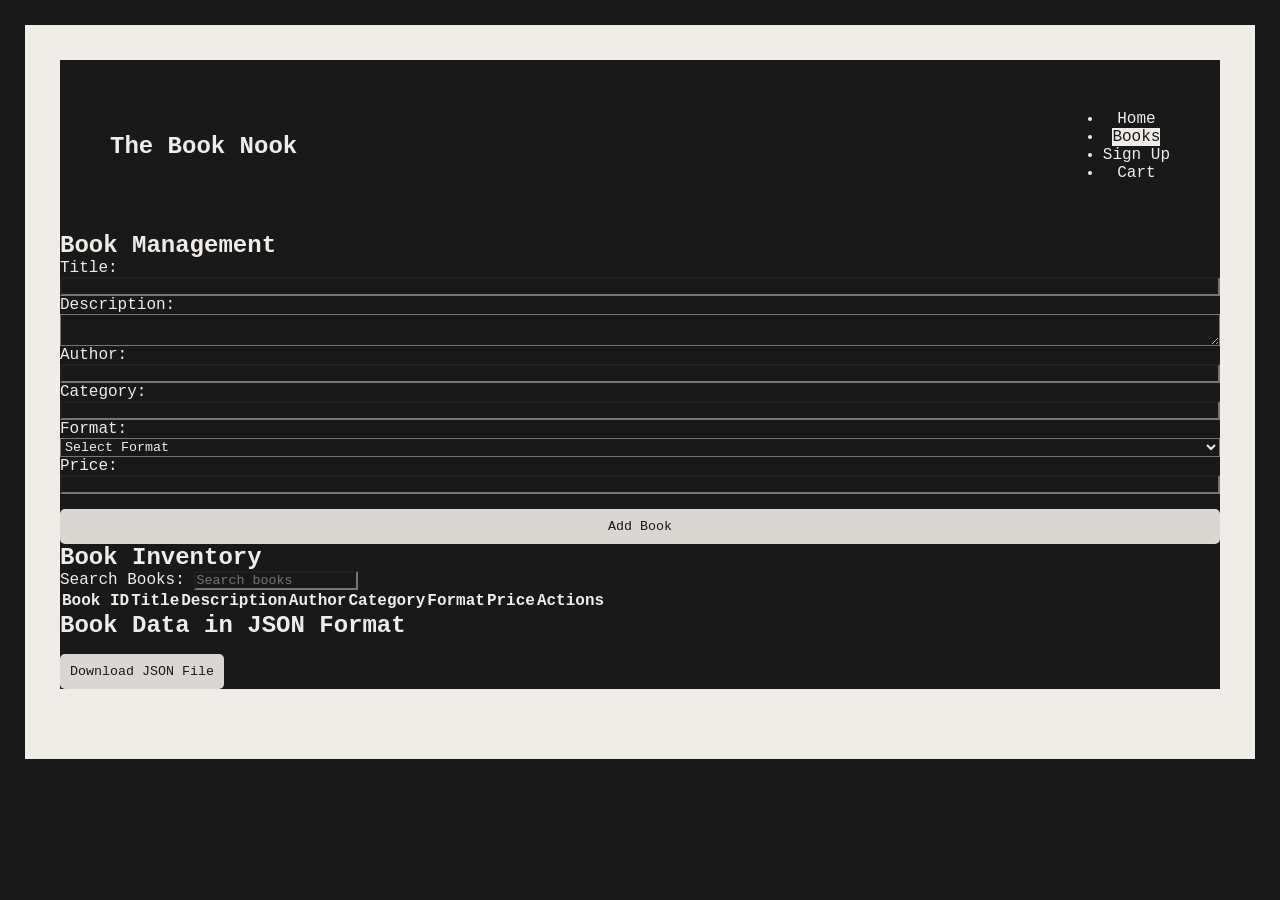
==== books.html @ 5e355fdb "books page" ====
<!doctype html>
<html lang="en">
  <head>
    <meta charset="UTF-8" />
    <meta name="viewport" content="width=device-width, initial-scale=1.0" />
    <title>The Book Nook | Online Bookstore</title>
    <script src="script.js"></script>
    <link rel="stylesheet" href="index.css" />
  </head>
  <body>
    <header>
      <nav>
        <h1>The Book Nook</h1>

        <ul class="nav nav-tabs justify-content-end">
          <li class="nav-item">
            <a class="nav-link" href="index.html">Home</a>
          </li>
          <li class="nav-item">
            <a class="nav-link active" href="books.html">Books</a>
          </li>
          <li class="nav-item">
            <a class="nav-link" href="signup.html">Sign Up</a>
          </li>
          <li class="nav-item">
            <a class="nav-link" href="cart.html">Cart</a>
          </li>
        </ul>
      </nav>
    </header>
    <main>
      <section>
        <h2>Book Management</h2>

        <form id="bookForm">
          <label for="title">Title:</label>
          <input id="title" type="text" required />

          <label for="description">Description:</label>
          <textarea id="description" required></textarea>

          <label for="author">Author:</label>
          <input id="author" type="text" />

          <label for="category">Category:</label>
          <input id="category" type="text" required />

          <label for="format">Format:</label>
          <select id="format" required>
            <option value="">Select Format</option>
            <option value="Hardcover">Hardcover</option>
            <option value="Paperback">Paperback</option>
            <option value="Ebook">Ebook</option>
            <option value="Audiobook">Audiobook</option>
          </select>

          <label for="price">Price:</label>
          <input id="price" type="number" min="0" step="0.01" required />

          <button type="submit">Add Book</button>
          <p id="bookMessage"></p>
        </form>
      </section>

      <section>
        <h2>Book Inventory</h2>

        <label for="bookSearch">Search Books:</label>
        <input id="bookSearch" type="search" placeholder="Search books" />

        <table>
          <thead>
            <tr>
              <th>Book ID</th>
              <th>Title</th>
              <th>Description</th>
              <th>Author</th>
              <th>Category</th>
              <th>Format</th>
              <th>Price</th>
              <th>Actions</th>
            </tr>
          </thead>
          <tbody id="bookTableBody"></tbody>
        </table>
      </section>

      <section>
        <h2>Book Data in JSON Format</h2>
        <pre id="bookJsonOutput"></pre>

        <button id="downloadBookJson" type="button">Download JSON File</button>
      </section>
    </main>
  </body>
</html>
---- index.css ----
* {
  background-color: #19191a;
  color: #f0ede9;
  box-sizing: border-box;
  margin: 0px;
  padding: 0px;
  font-family: "Courier New", monospace;
}

body {
  background-color: #f0ede9;
  margin: 25px;
  padding: 35px;
  padding-bottom: 70px;
}

header {
  background-image: url("main-photo.avif");
  padding: 1rem;
  text-align: center;
  padding: 25px;
}

nav {
  display: flex;
  justify-content: space-between;
  align-items: center;
  background-color: #19191a;
  padding: 25px;
  text-decoration: none;
}

#signupSection {
  background-color: #19191a;
  padding: 50px;
  margin: 20px auto;
}

#signText {
  text-align: center;
  font-family: "Courier New", cursive;
}

button {
  background-color: #dad6d2;
  color: #19191a;
  border: none;
  margin-top: 15px;
  padding: 10px;
  border-radius: 5px;
  cursor: pointer;
}

form {
  display: flex;
  flex-direction: column;
  gap: 0px;
}

footer {
  background-color: #19191a;
  color: #cccac7;
  text-align: center;
  padding: 10px;
  position: fixed;
  bottom: 0;
  left: 0;
  width: 100%;
}

nav .nav-link,
nav .nav-link:visited {
  color: #f0ede9;
  text-decoration: none;
}

nav .nav-link:hover {
  color: #dad6d2;
}

nav .nav-link.active {
  color: #19191a;
  background-color: #f0ede9;
}

.uniform-img {
  width: 100%;
  height: 250px;
  object-fit: cover;
  padding-bottom: 50px;
}

#memberSection {
  padding-bottom: 50px;
}
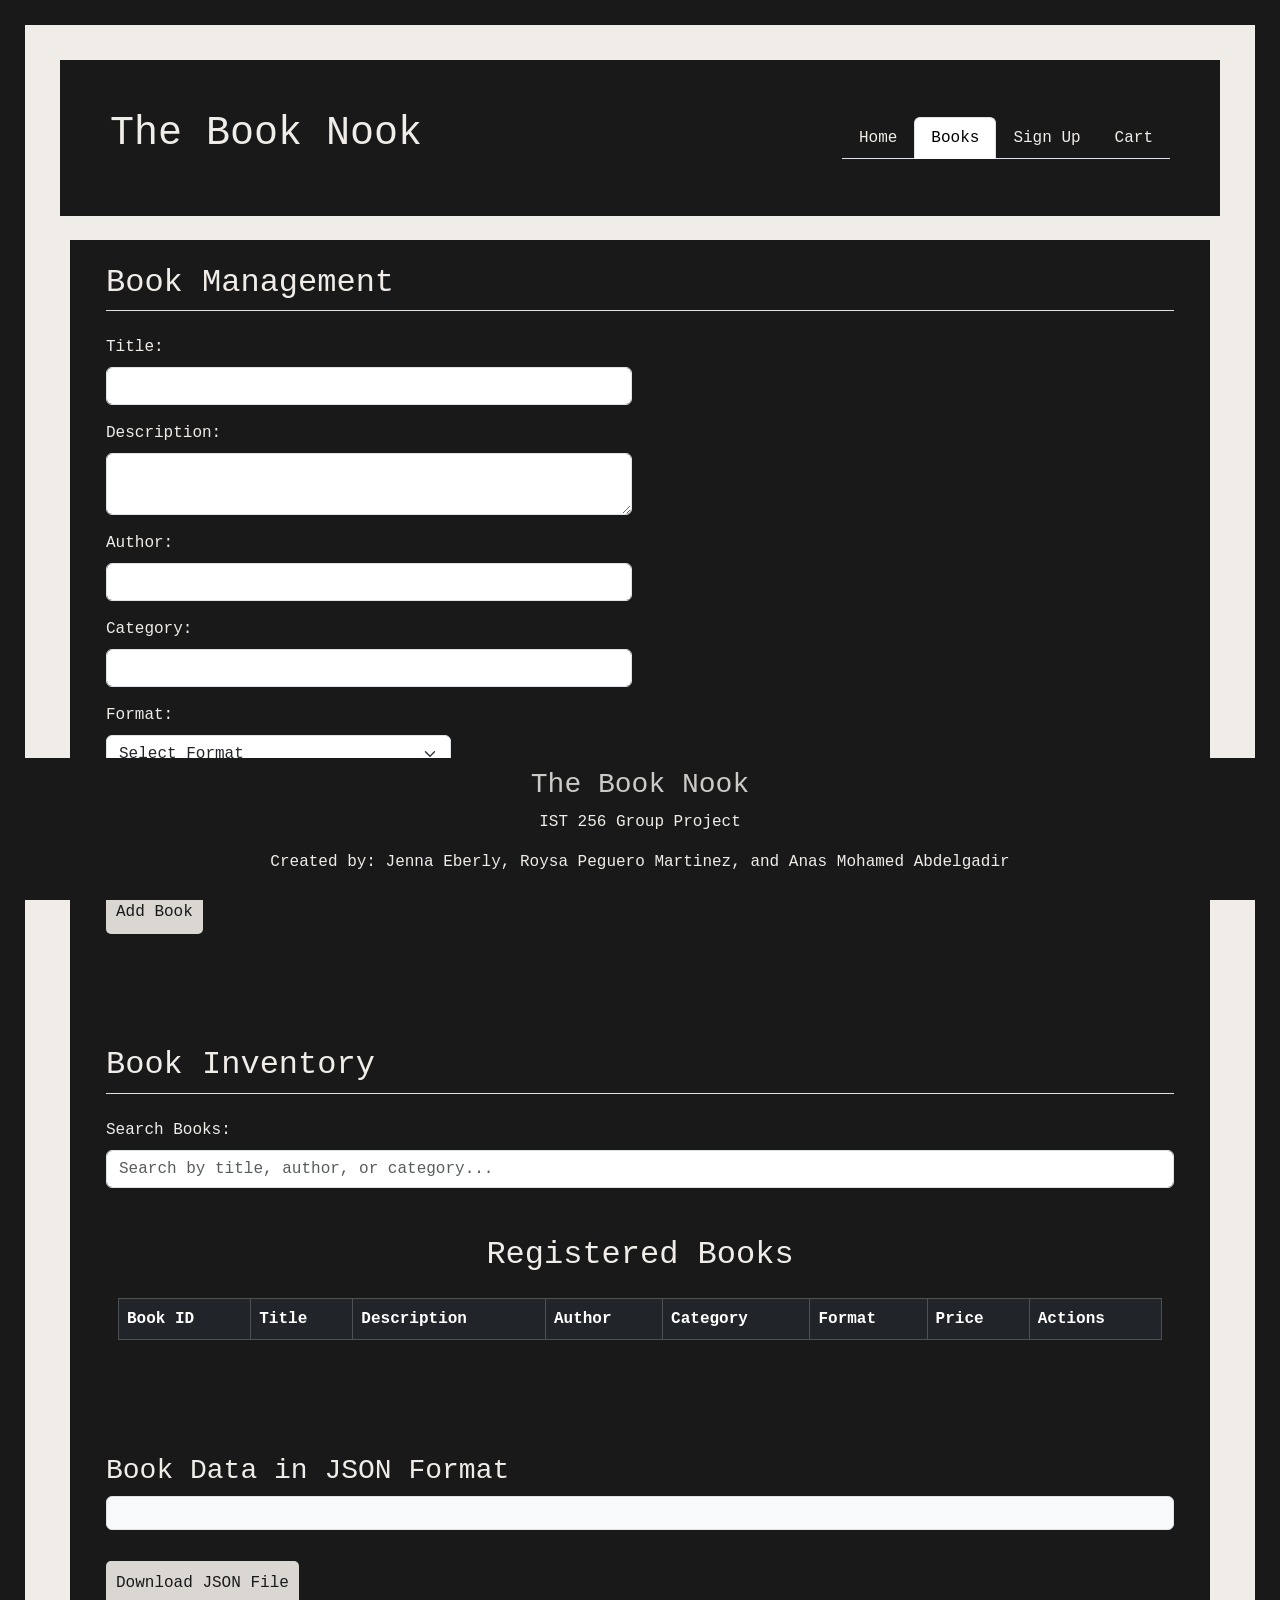
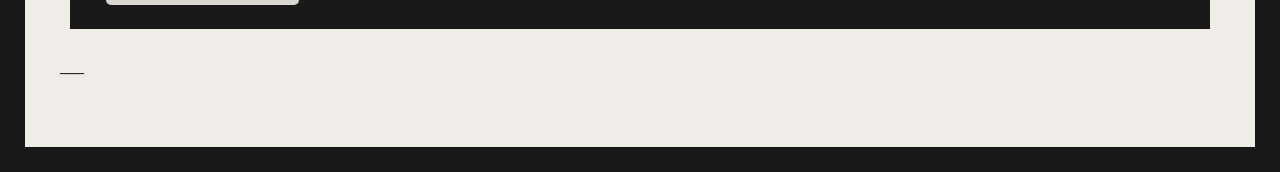
==== commit 6c845306: "Refactor books.html for improved layout and styling Updated the HTML structure for better organizati" ====
--- a/books.html
+++ b/books.html
@@ -1,96 +1,136 @@
+<!doctype html>
 <!doctype html>
 <html lang="en">
-  <head>
-    <meta charset="UTF-8" />
-    <meta name="viewport" content="width=device-width, initial-scale=1.0" />
-    <title>The Book Nook | Online Bookstore</title>
-    <script src="script.js"></script>
-    <link rel="stylesheet" href="index.css" />
-  </head>
-  <body>
-    <header>
-      <nav>
-        <h1>The Book Nook</h1>
 
-        <ul class="nav nav-tabs justify-content-end">
-          <li class="nav-item">
-            <a class="nav-link" href="index.html">Home</a>
-          </li>
-          <li class="nav-item">
-            <a class="nav-link active" href="books.html">Books</a>
-          </li>
-          <li class="nav-item">
-            <a class="nav-link" href="signup.html">Sign Up</a>
-          </li>
-          <li class="nav-item">
-            <a class="nav-link" href="cart.html">Cart</a>
-          </li>
-        </ul>
-      </nav>
-    </header>
-    <main>
-      <section>
-        <h2>Book Management</h2>
+<head>
+  <meta charset="UTF-8" />
 
-        <form id="bookForm">
-          <label for="title">Title:</label>
-          <input id="title" type="text" required />
+  <meta name="viewport" content="width=device-width, initial-scale=1.0" />
+  <link href="https://cdn.jsdelivr.net/npm/bootstrap@5.0.2/dist/css/bootstrap.min.css" rel="stylesheet"
+    integrity="sha384-EVSTQN3/azprG1Anm3QDgpJLIm9Nao0Yz1ztcQTwFspd3yD65VohhpuuCOmLASjC" crossorigin="anonymous" />
 
-          <label for="description">Description:</label>
-          <textarea id="description" required></textarea>
+  <title>The Book Nook | Online Bookstore</title>
+  <script src="script.js"></script>
+  <link rel="stylesheet" href="index.css" />
+</head>
 
-          <label for="author">Author:</label>
-          <input id="author" type="text" />
+<body alt="main">
+  <script src="https://cdn.jsdelivr.net/npm/bootstrap@5.0.2/dist/js/bootstrap.bundle.min.js"
+    integrity="sha384-MrcW6ZMFYlzcLA8Nl+NtUVF0sA7MsXsP1UyJoMp4YLEuNSfAP+JcXn/tWtIaxVXM"
+    crossorigin="anonymous"></script>
+  <header>
+    <nav>
+      <h1>The Book Nook</h1>
 
-          <label for="category">Category:</label>
-          <input id="category" type="text" required />
+      <ul class="nav nav-tabs justify-content-end">
+        <li class="nav-item">
+          <a class="nav-link" href="index.html">Home</a>
+        </li>
+        <li class="nav-item">
+          <a class="nav-link active" href="books.html">Books</a>
+        </li>
+        <li class="nav-item">
+          <a class="nav-link" href="signup.html">Sign Up</a>
+        </li>
+        <li class="nav-item">
+          <a class="nav-link" href="cart.html">Cart</a>
+        </li>
+      </ul>
+    </nav>
+  </header>
 
-          <label for="format">Format:</label>
-          <select id="format" required>
+  <main class="container my-4">
+    <!-- Section 1: Book Management Form -->
+    <section class="card-section p-4 rounded-3 mb-5">
+      <h2 class="mb-4 border-bottom pb-2">Book Management</h2>
+
+      <form id="bookForm" class="row g-3">
+        <div class="col-md-6">
+          <label for="title" class="form-label">Title:</label>
+          <input id="title" type="text" class="form-control" required />
+        </div>
+        <div class="col-md-6">
+          <label for="description" class="form-label">Description:</label>
+          <textarea id="description" class="form-control" required></textarea>
+        </div>
+        <div class="col-md-6">
+          <label for="author" class="form-label">Author:</label>
+          <input id="author" type="text" class="form-control" />
+        </div>
+
+        <div class="col-md-6">
+          <label for="category" class="form-label">Category:</label>
+          <input id="category" type="text" class="form-control" required />
+        </div>
+
+        <div class="col-md-4">
+          <label for="format" class="form-label">Format:</label>
+          <select id="format" class="form-select" required>
             <option value="">Select Format</option>
             <option value="Hardcover">Hardcover</option>
             <option value="Paperback">Paperback</option>
             <option value="Ebook">Ebook</option>
             <option value="Audiobook">Audiobook</option>
           </select>
+        </div>
+        <div class="col-md-4">
+          <label for="price" class="form-label">Price:</label>
+          <input id="price" type="number" class="form-control" min="0" step="0.01" required />
+        </div>
+        <div class="col-md-4">
+          <button type="submit" class="w-10">Add Book</button>
+          <p id="bookMessage" class="mt-2 text-success fw-bold"></p>
+        </div>
+      </form>
+    </section>
 
-          <label for="price">Price:</label>
-          <input id="price" type="number" min="0" step="0.01" required />
+    <section class="card-section p-4 rounded-3 mb-4">
+      <h2 class="mb-4 border-bottom pb-2">Book Inventory</h2>
 
-          <button type="submit">Add Book</button>
-          <p id="bookMessage"></p>
-        </form>
+      <div class="mb-4">
+        <label for="bookSearch" class="form-label">Search Books:</label>
+        <input id="bookSearch" class="form-control" type="search"
+          placeholder="Search by title, author, or category..." />
+      </div>
+      <section id="memberSection" class="container my-5">
+        <h2 class="text-center mb-4">Registered Books</h2>
+
+        <div class="table-responsive">
+          <table class="table table-striped table-bordered">
+            <thead class="table-dark">
+              <th scope="col">Book ID</th>
+              <th scope="col">Title</th>
+              <th scope="col">Description</th>
+              <th scope="col">Author</th>
+              <th scope="col">Category</th>
+              <th scope="col">Format</th>
+              <th scope="col">Price</th>
+              <th scope="col">Actions</th>
+              </tr>
+            </thead>
+            <tbody id="bookTableBody"></tbody>
+          </table>
+        </div>
       </section>
 
-      <section>
-        <h2>Book Inventory</h2>
+      <h3 class="mt-5">Book Data in JSON Format</h3>
 
-        <label for="bookSearch">Search Books:</label>
-        <input id="bookSearch" type="search" placeholder="Search books" />
+      <pre id="jsonOutput" class="bg-light text-dark border rounded p-3"></pre>
 
-        <table>
-          <thead>
-            <tr>
-              <th>Book ID</th>
-              <th>Title</th>
-              <th>Description</th>
-              <th>Author</th>
-              <th>Category</th>
-              <th>Format</th>
-              <th>Price</th>
-              <th>Actions</th>
-            </tr>
-          </thead>
-          <tbody id="bookTableBody"></tbody>
-        </table>
-      </section>
+      <button id="downloadJson" type="button" class="btn-custom">
+        Download JSON File
+      </button>
 
-      <section>
-        <h2>Book Data in JSON Format</h2>
-        <pre id="bookJsonOutput"></pre>
+  </main>
+  <footer>
+    <h3 alt="nook">The Book Nook</h3>
+    <p>IST 256 Group Project</p>
+    <p>
+      Created by: Jenna Eberly, Roysa Peguero Martinez, and Anas Mohamed
+      Abdelgadir
+    </p>
+  </footer>
+</body>
+___
 
-        <button id="downloadBookJson" type="button">Download JSON File</button>
-      </section>
-    </main>
-  </body>
 </html>
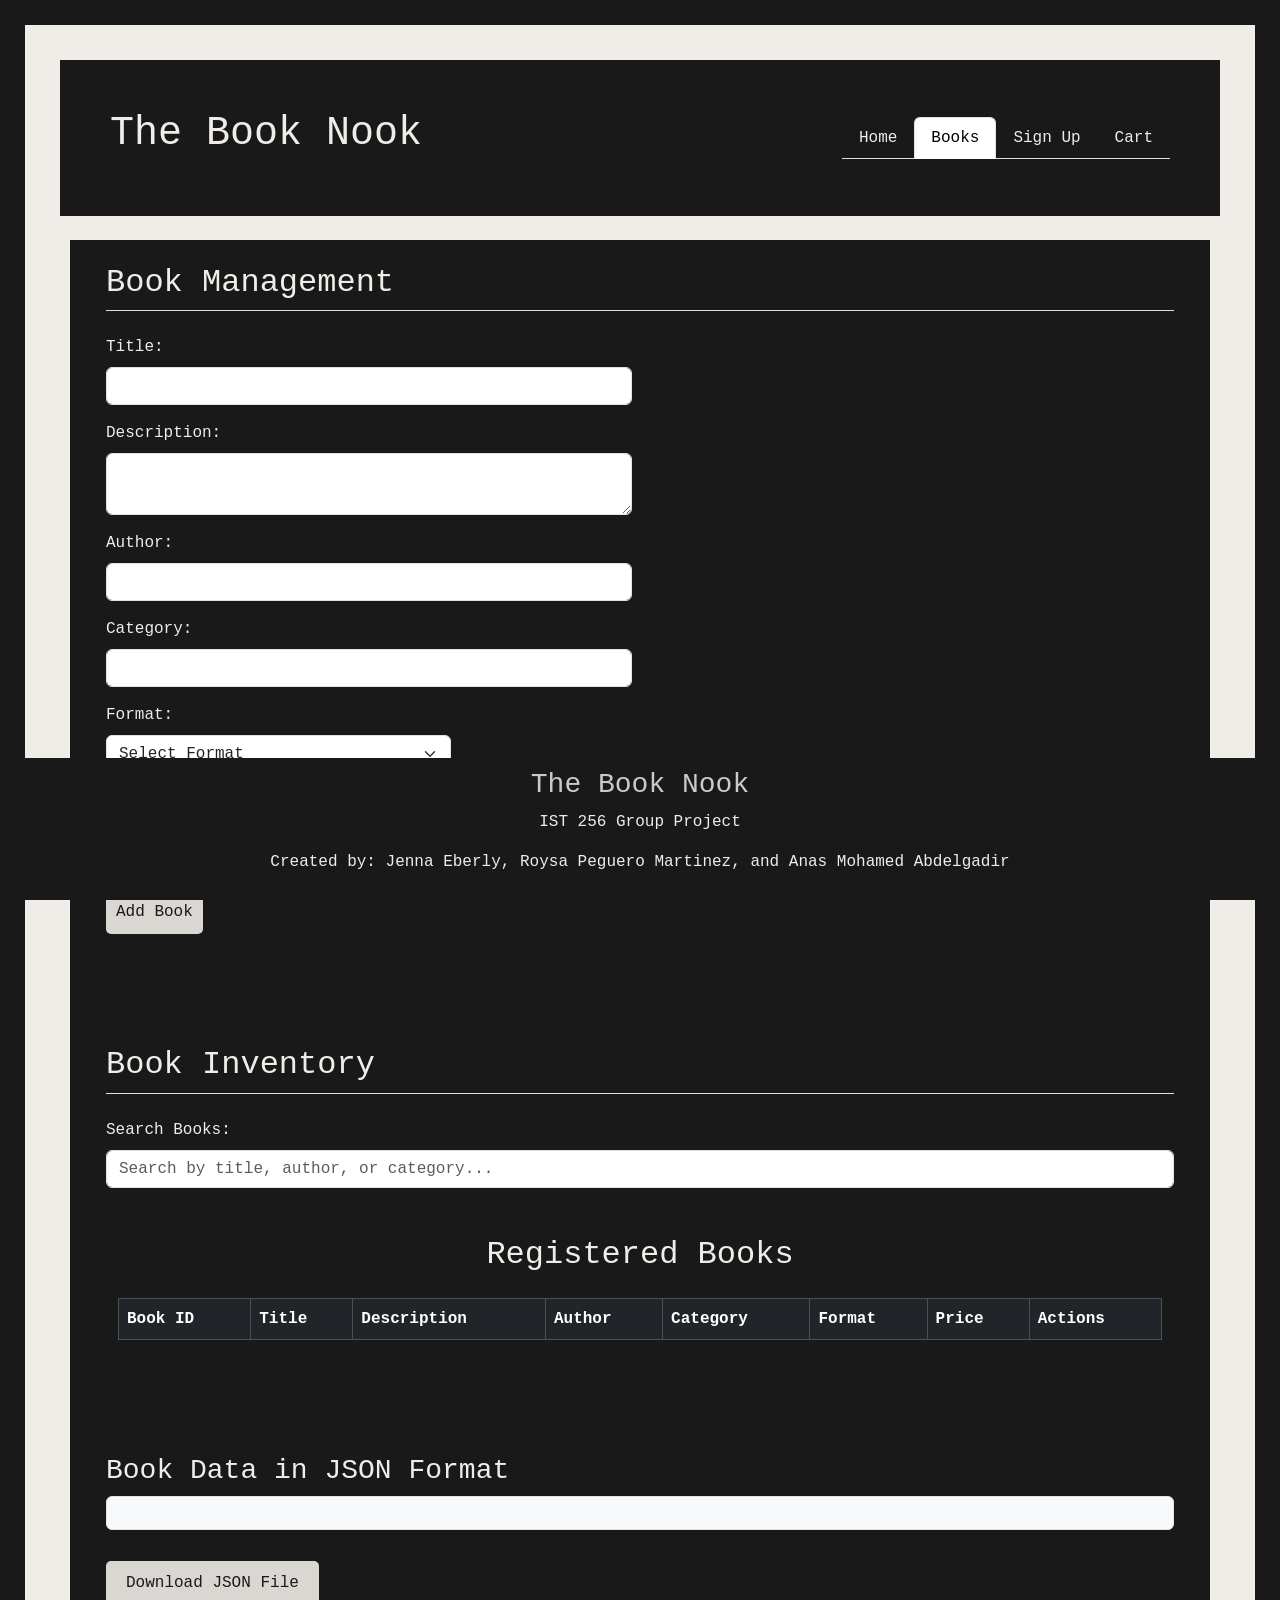
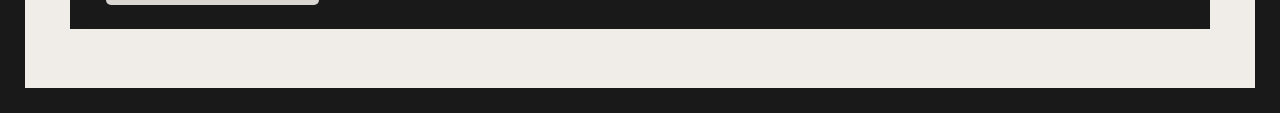
==== commit c93e4840: "Remove duplicate doctype declaration in books.html" ====
--- a/books.html
+++ b/books.html
@@ -1,4 +1,3 @@
-<!doctype html>
 <!doctype html>
 <html lang="en">
 
@@ -131,6 +130,4 @@
     </p>
   </footer>
 </body>
-___
-
 </html>
--- a/index.css
+++ b/index.css
@@ -11,7 +11,8 @@
   background-color: #f0ede9;
   margin: 25px;
   padding: 35px;
-  padding-bottom: 70px;
+  padding-bottom: 35px;
+
 }
 
 header {
@@ -41,6 +42,7 @@
   font-family: "Courier New", cursive;
 }
 
+
 button {
   background-color: #dad6d2;
   color: #19191a;
@@ -68,8 +70,7 @@
   width: 100%;
 }
 
-nav .nav-link,
-nav .nav-link:visited {
+nav .nav-link {
   color: #f0ede9;
   text-decoration: none;
 }
@@ -89,7 +90,15 @@
   object-fit: cover;
   padding-bottom: 50px;
 }
-
 #memberSection {
   padding-bottom: 50px;
 }
+
+.btn-custom {
+  background-color: #dad6d2;
+  color: #19191a;
+  border: none;
+  padding: 10px 20px;
+  border-radius: 5px;
+  cursor: pointer;
+}
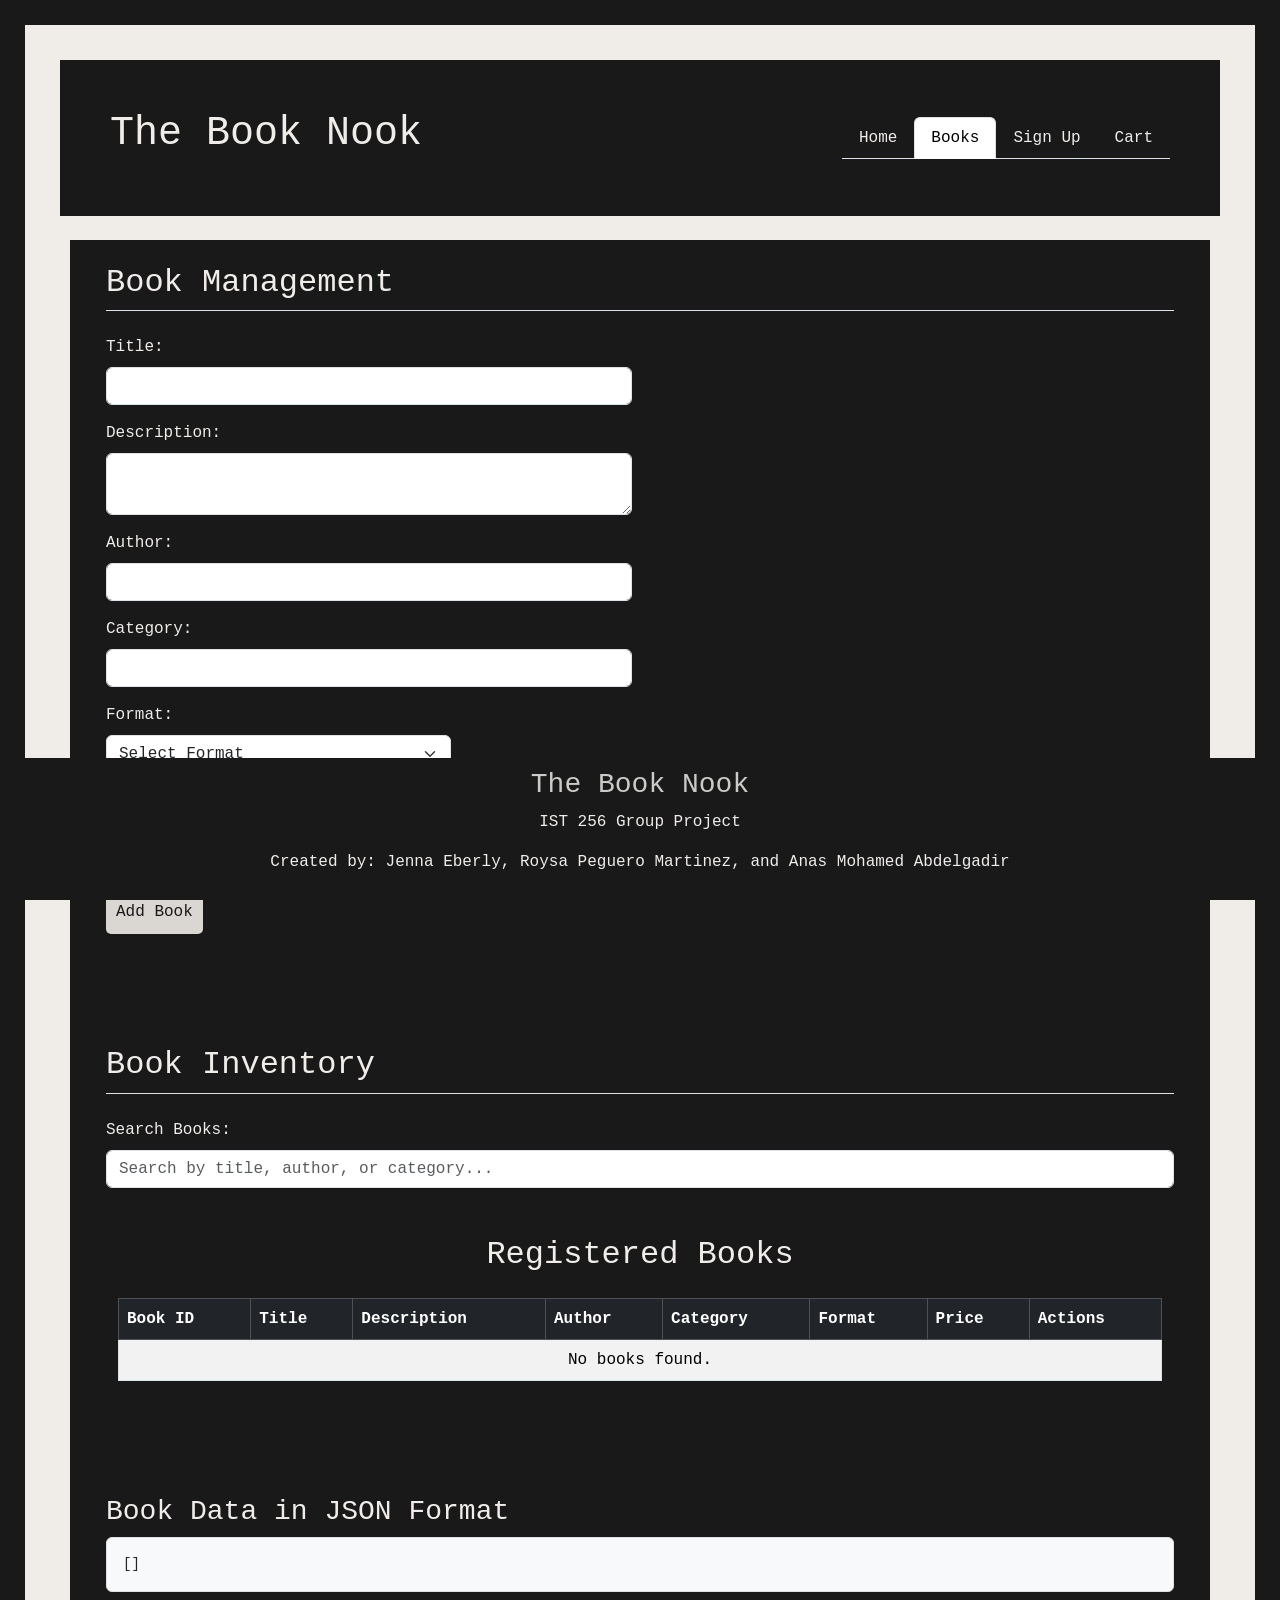
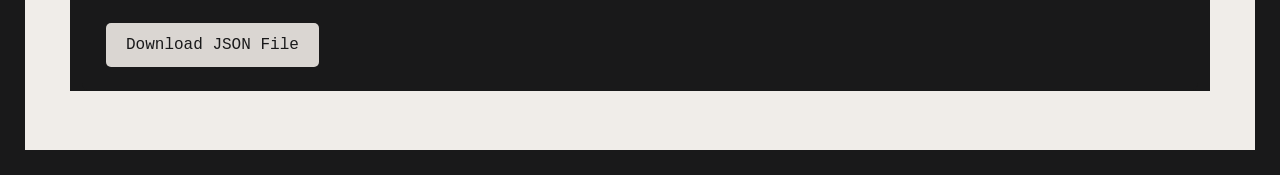
==== commit 0eb27d2d: "Connect book management JavaScript and jQuery" ====
--- a/books.html
+++ b/books.html
@@ -9,7 +9,8 @@
     integrity="sha384-EVSTQN3/azprG1Anm3QDgpJLIm9Nao0Yz1ztcQTwFspd3yD65VohhpuuCOmLASjC" crossorigin="anonymous" />
 
   <title>The Book Nook | Online Bookstore</title>
-  <script src="script.js"></script>
+<script src="https://code.jquery.com/jquery-3.7.1.min.js"></script>
+<script src="books.js" defer></script>
   <link rel="stylesheet" href="index.css" />
 </head>
 
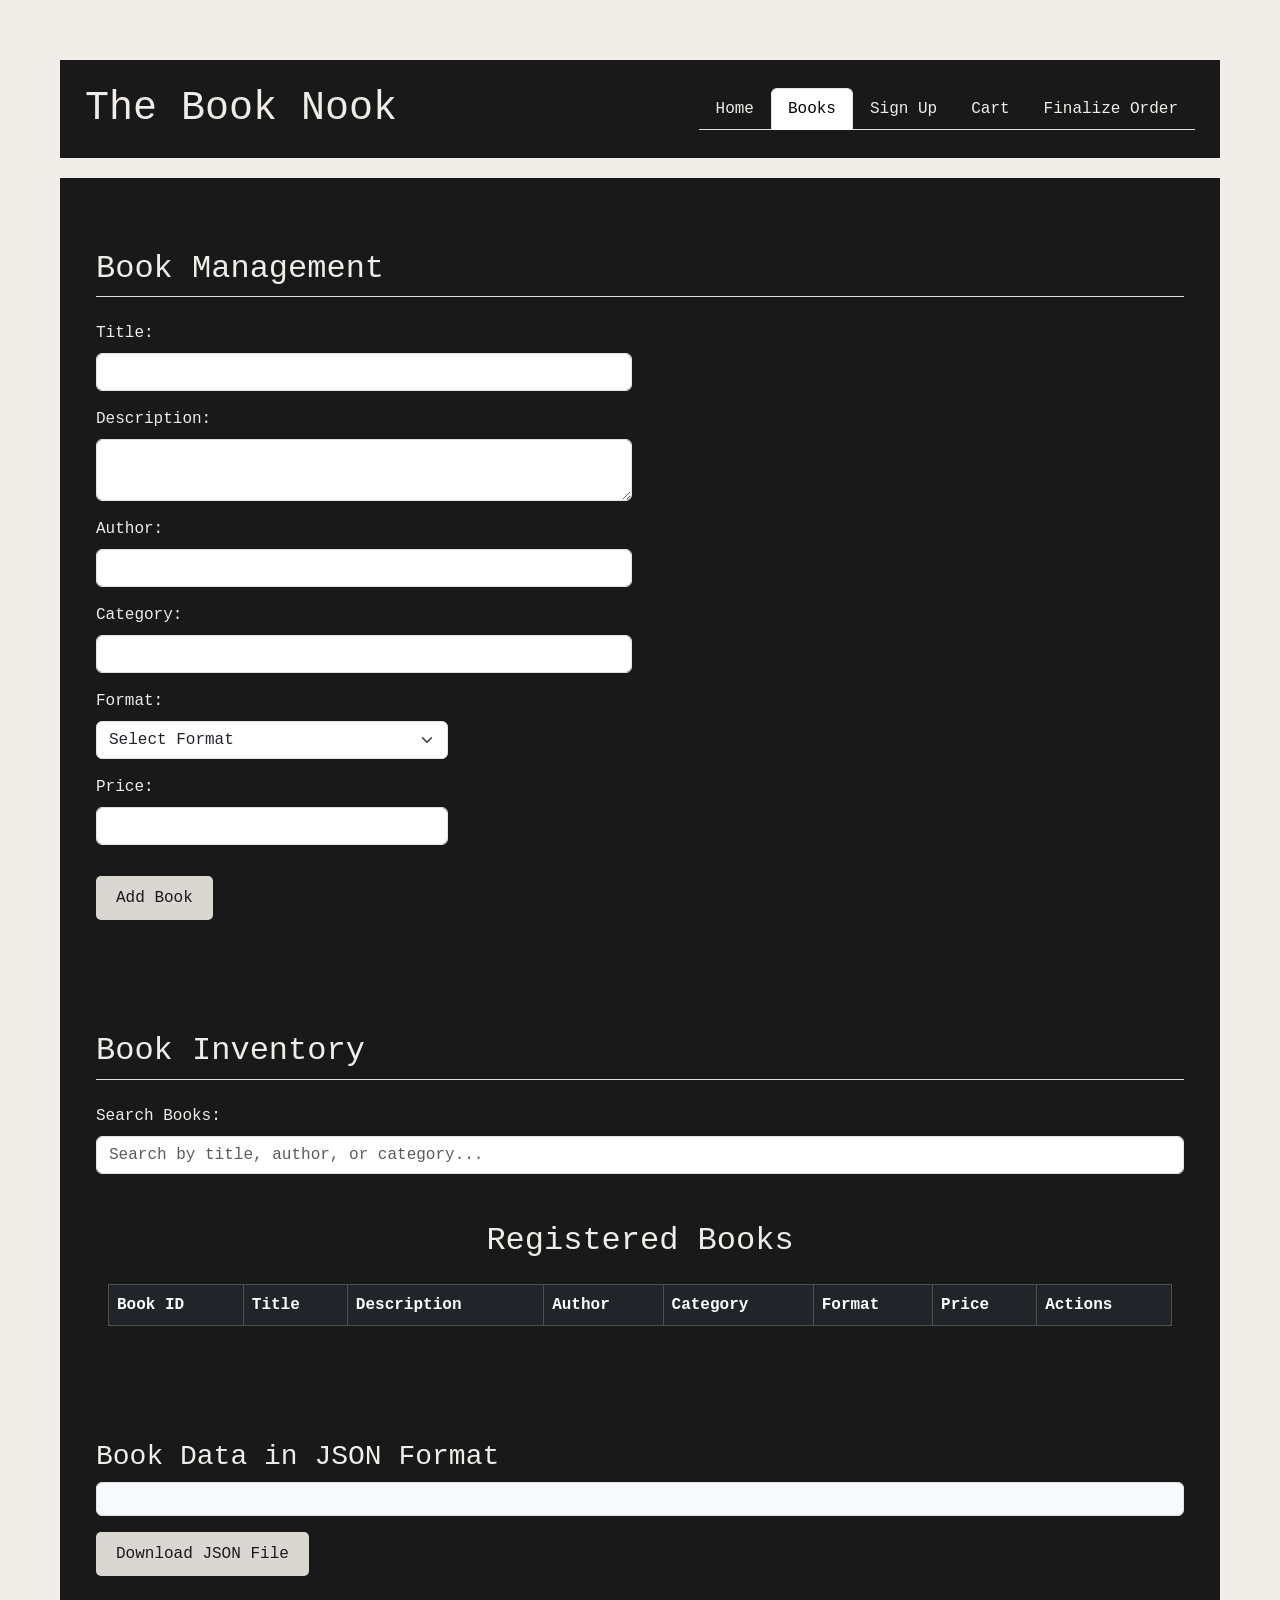
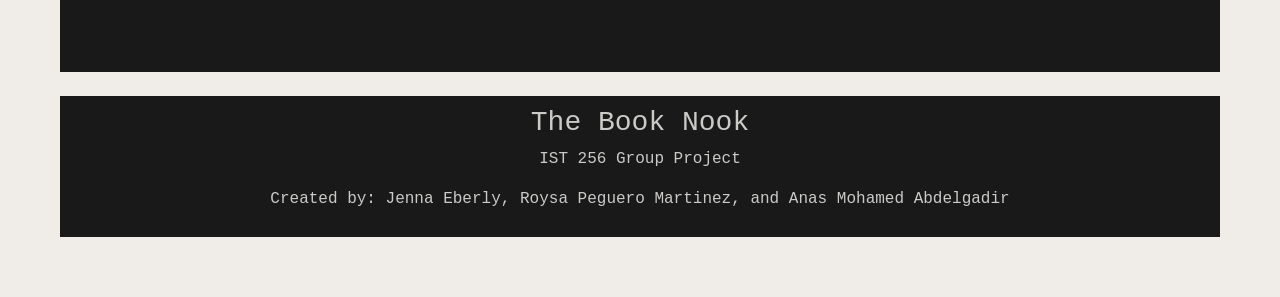
==== commit 45065173: "Change script source and adjust main container class Updated the script source and modified the main" ====
--- a/books.html
+++ b/books.html
@@ -9,8 +9,7 @@
     integrity="sha384-EVSTQN3/azprG1Anm3QDgpJLIm9Nao0Yz1ztcQTwFspd3yD65VohhpuuCOmLASjC" crossorigin="anonymous" />
 
   <title>The Book Nook | Online Bookstore</title>
-<script src="https://code.jquery.com/jquery-3.7.1.min.js"></script>
-<script src="books.js" defer></script>
+  <script src="script.js"></script>
   <link rel="stylesheet" href="index.css" />
 </head>
 
@@ -35,11 +34,14 @@
         <li class="nav-item">
           <a class="nav-link" href="cart.html">Cart</a>
         </li>
+        <li class="nav-item">
+          <a class="nav-link" href="finalize.html">Finalize Order</a>
+        </li>
       </ul>
     </nav>
   </header>
 
-  <main class="container my-4">
+  <main class="container-fluid py-5">
     <!-- Section 1: Book Management Form -->
     <section class="card-section p-4 rounded-3 mb-5">
       <h2 class="mb-4 border-bottom pb-2">Book Management</h2>
--- a/index.css
+++ b/index.css
@@ -1,7 +1,4 @@
 * {
-  background-color: #19191a;
-  color: #f0ede9;
-  box-sizing: border-box;
   margin: 0px;
   padding: 0px;
   font-family: "Courier New", monospace;
@@ -12,14 +9,15 @@
   margin: 25px;
   padding: 35px;
   padding-bottom: 35px;
-
+  flex: 1 0 auto;
 }
 
 header {
   background-image: url("main-photo.avif");
-  padding: 1rem;
-  text-align: center;
-  padding: 25px;
+  background-size: cover;
+  background-position: center;
+  padding-bottom: 20px;
+  text-align: center;
 }
 
 nav {
@@ -31,6 +29,25 @@
   text-decoration: none;
 }
 
+nav h1 {
+  color: #f0ede9;
+  margin: 0;
+}
+
+nav .nav-link {
+  color: #f0ede9;
+  text-decoration: none;
+}
+
+nav .nav-link:hover {
+  color: #dad6d2;
+}
+
+nav .nav-link.active {
+  color: #19191a;
+  background-color: #f0ede9;
+}
+
 #signupSection {
   background-color: #19191a;
   padding: 50px;
@@ -42,15 +59,17 @@
   font-family: "Courier New", cursive;
 }
 
-
-button {
-  background-color: #dad6d2;
-  color: #19191a;
-  border: none;
-  margin-top: 15px;
-  padding: 10px;
-  border-radius: 5px;
-  cursor: pointer;
+/* Shopping Cart Items */
+.cart-item {
+  border: 1px solid #dee2e6;
+}
+
+.cart-summary {
+  color: #f0ede9;
+}
+
+#cartContainer {
+  color:#19191a;
 }
 
 form {
@@ -59,29 +78,20 @@
   gap: 0px;
 }
 
+main {
+  flex: 1 0 auto;
+  background-color: #19191a;
+  color: #f0ede9;
+  margin-bottom: 24px;
+}
+
+
 footer {
   background-color: #19191a;
   color: #cccac7;
   text-align: center;
   padding: 10px;
-  position: fixed;
-  bottom: 0;
-  left: 0;
-  width: 100%;
-}
-
-nav .nav-link {
-  color: #f0ede9;
-  text-decoration: none;
-}
-
-nav .nav-link:hover {
-  color: #dad6d2;
-}
-
-nav .nav-link.active {
-  color: #19191a;
-  background-color: #f0ede9;
+  margin-top: auto;
 }
 
 .uniform-img {
@@ -90,15 +100,125 @@
   object-fit: cover;
   padding-bottom: 50px;
 }
+
 #memberSection {
   padding-bottom: 50px;
 }
-
+/* Buttons */
 .btn-custom {
   background-color: #dad6d2;
   color: #19191a;
   border: none;
   padding: 10px 20px;
   border-radius: 5px;
+  margin:auto;
   cursor: pointer;
 }
+
+button {
+  background-color: #dad6d2;
+  color: #19191a;
+  border: none;
+  margin-top: 15px;
+  padding: 10px 20px;
+  border-radius: 5px;
+  cursor: pointer;
+}
+.btn-custom:hover {
+  background-color: #c2beba;
+  color: #19191a;
+}
+/* Book Search Section */
+.book-search {
+  background-color: #19191a;
+  color: #f0ede9;
+}
+
+.search-form {
+  display: block;
+}
+
+.book-result {
+  background-color: #29292b;
+  border: 1px solid #555;
+  color: #070501;
+}
+
+.book-result h3 {
+  color: #f0ede9;
+}
+
+.book-result p {
+  color: #cccac7;
+}
+
+.book-cover {
+  display: block;
+  width: 120px;
+  height: 165px;
+  object-fit: cover;
+  margin-left: auto;
+  margin-right: auto;
+  border-radius: 5px;
+}
+
+.book-cover-placeholder {
+  width: 120px;
+  height: 165px;
+  margin: 0 auto;
+  background-color: #444;
+  display: flex;
+  align-items: center;
+  justify-content: center;
+  text-align: center;
+  padding: 10px;
+  color: #f0ede9;
+  border-radius: 5px;
+}
+
+.cart-cover {
+  width: 90px;
+  height: 130px;
+  object-fit: cover;
+}
+
+#searchMessage {
+  margin-bottom: 15px;
+}
+
+/* Order Finalization Page */
+
+#orderSummary {
+  background-color: #29292b;
+  color: #f0ede9;
+  border: 1px solid #555;
+}
+
+#finalizeForm {
+  background-color: #29292b;
+  color: #f0ede9;
+  padding: 30px;
+  border-radius: 8px;
+}
+
+#finalizeForm .form-control,
+#finalizeForm .form-select {
+  background-color: #f0ede9;
+  color: #19191a;
+  border: 1px solid #aaa;
+}
+
+#finalizeForm .form-control:focus,
+#finalizeForm .form-select:focus {
+  border-color: #777;
+  box-shadow: 0 0 5px #aaa;
+}
+
+#finalizeForm .form-check-input {
+  cursor: pointer;
+}
+
+#formMessage {
+  color: #f0ede9;
+}
+
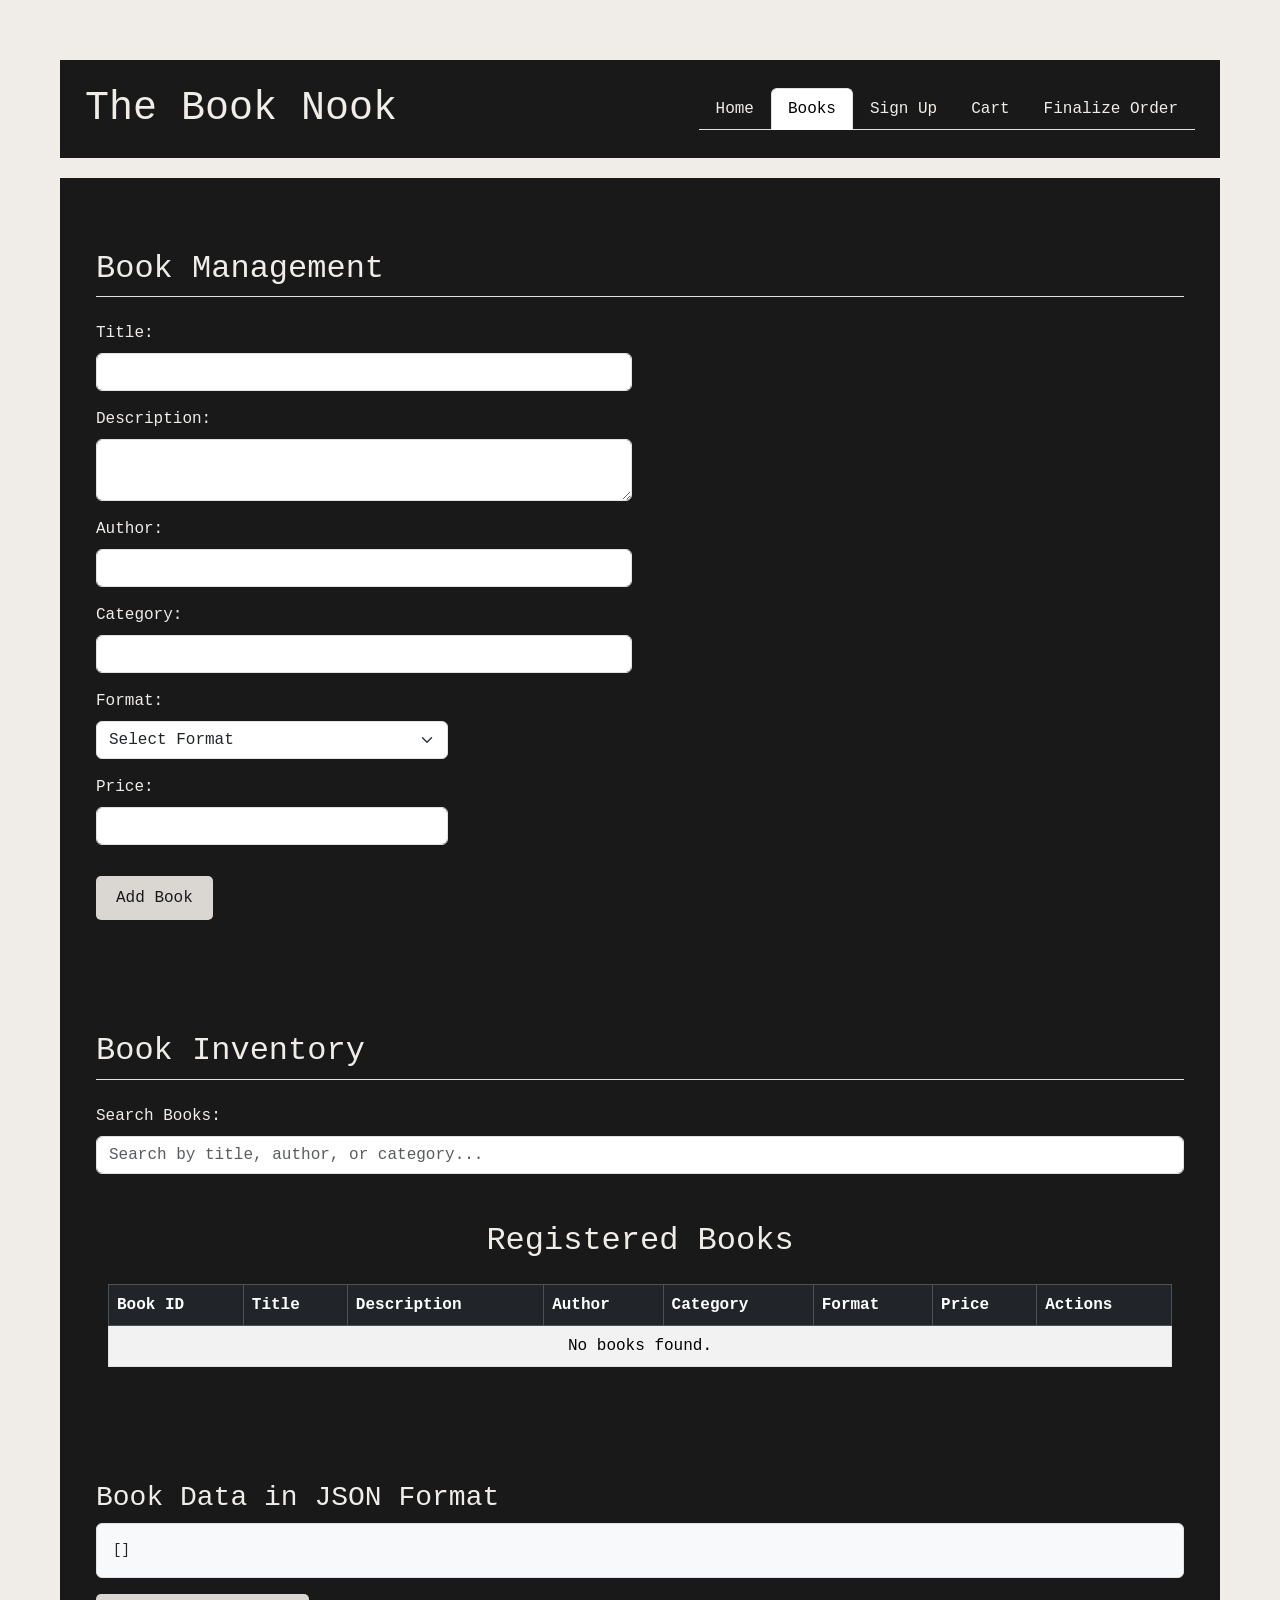
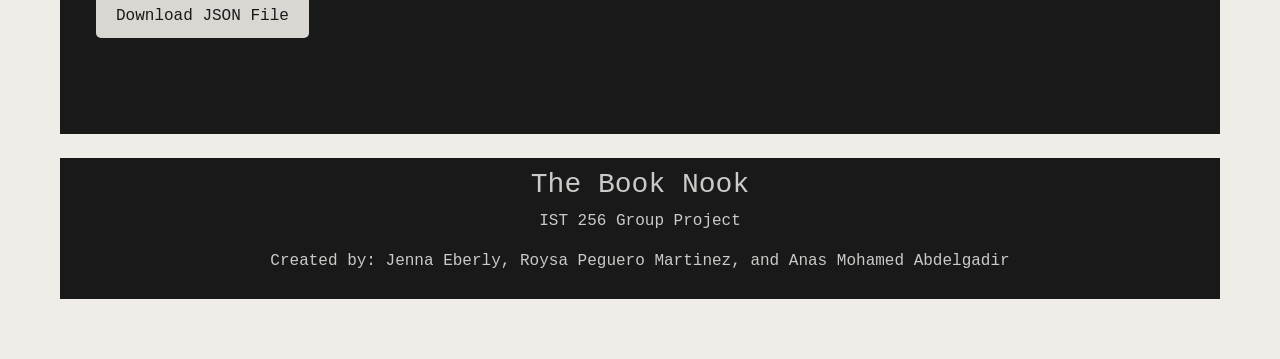
==== commit 5690509f: "fix books page not submitting" ====
--- a/books.html
+++ b/books.html
@@ -9,7 +9,7 @@
     integrity="sha384-EVSTQN3/azprG1Anm3QDgpJLIm9Nao0Yz1ztcQTwFspd3yD65VohhpuuCOmLASjC" crossorigin="anonymous" />
 
   <title>The Book Nook | Online Bookstore</title>
-  <script src="script.js"></script>
+  <script src="books.js"></script>
   <link rel="stylesheet" href="index.css" />
 </head>
 
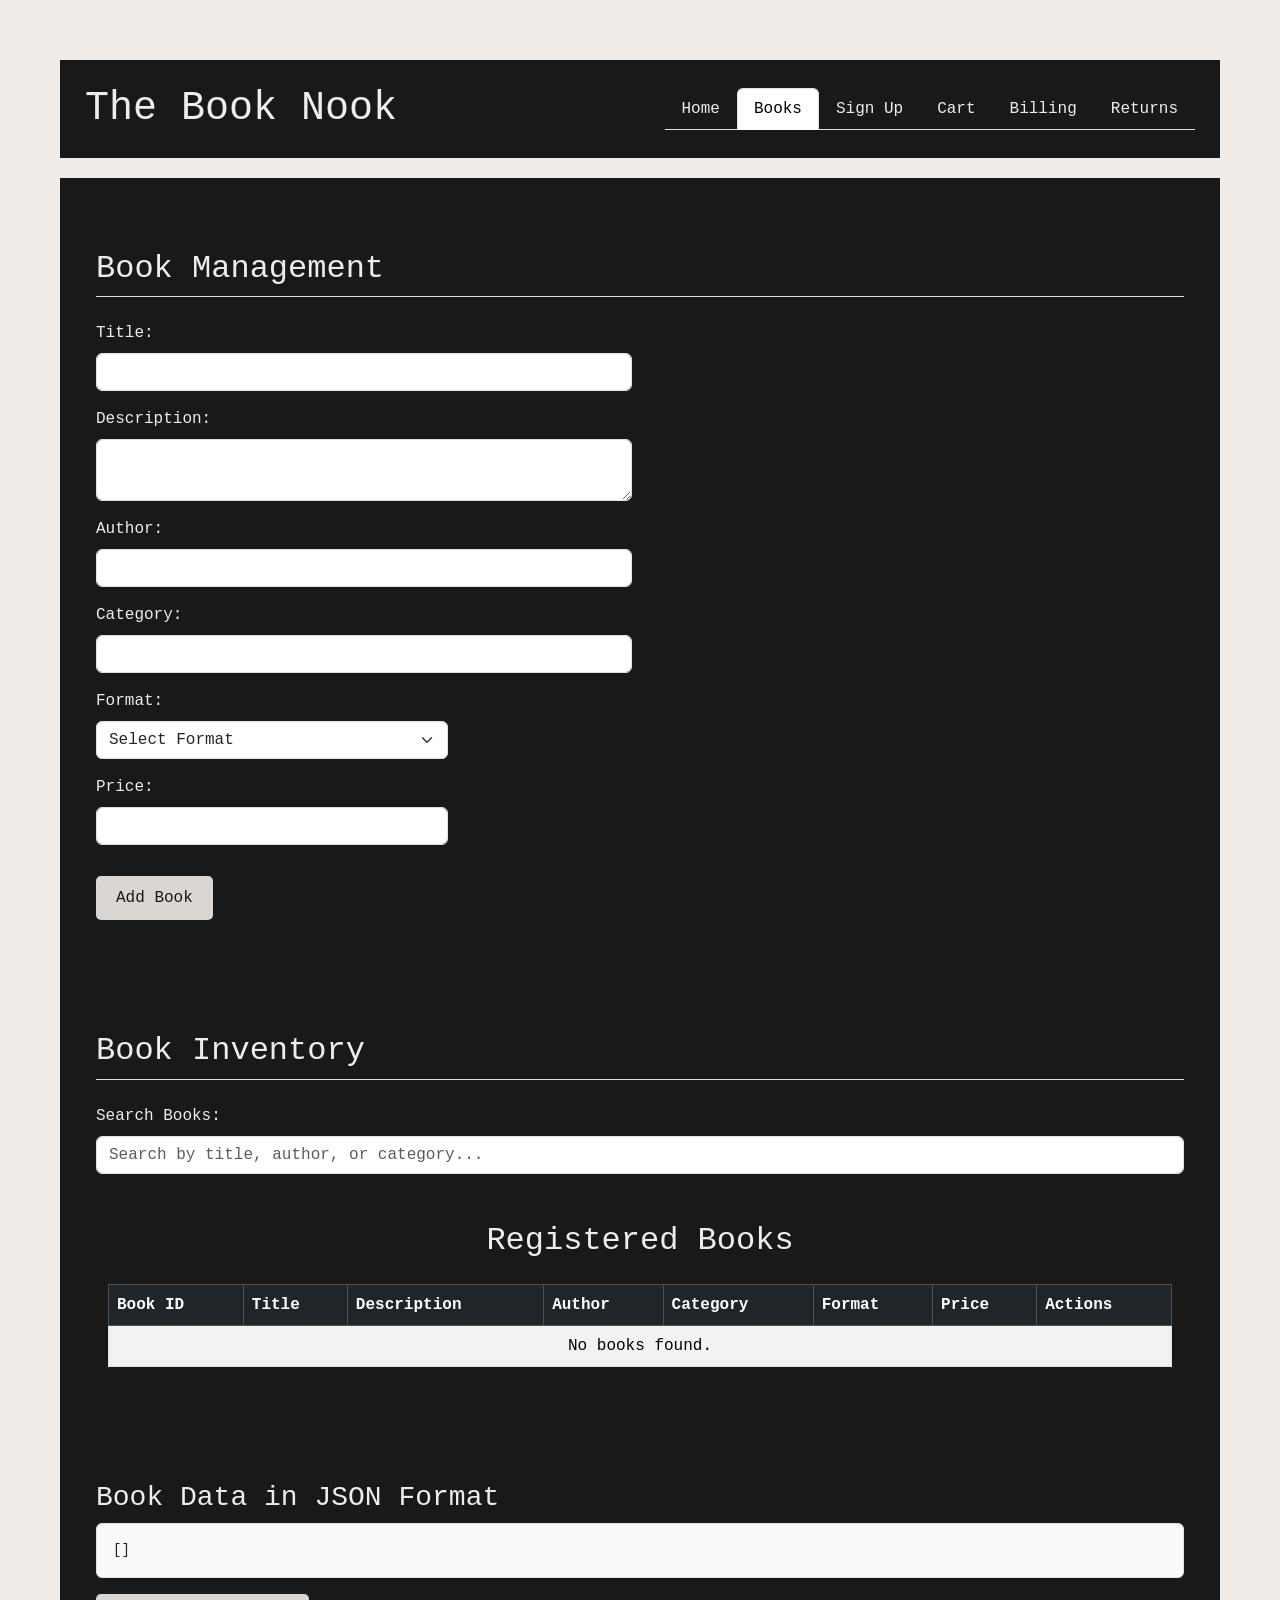
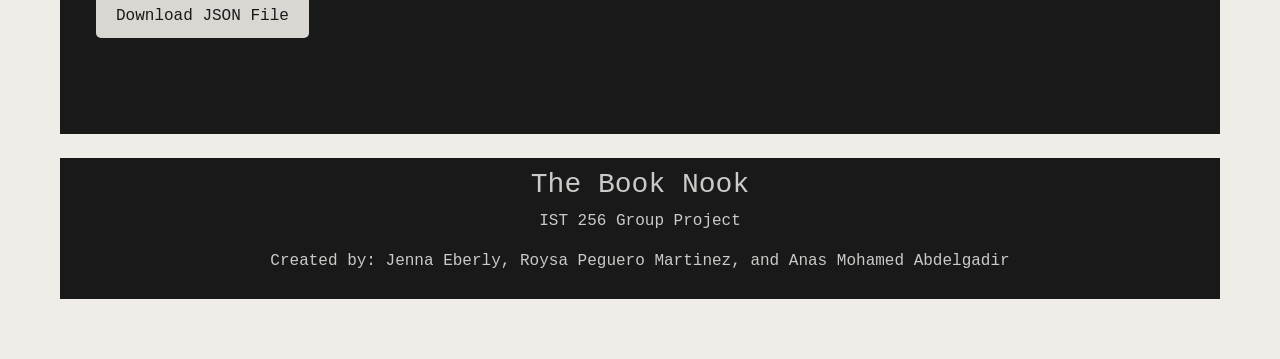
==== commit f1a52172: "Rename 'Finalize Order' link to 'Billing' and add 'Returns'" ====
--- a/books.html
+++ b/books.html
@@ -35,8 +35,12 @@
           <a class="nav-link" href="cart.html">Cart</a>
         </li>
         <li class="nav-item">
-          <a class="nav-link" href="finalize.html">Finalize Order</a>
+          <a class="nav-link" href="finalize.html">Billing</a>
         </li>
+        <li class="nav-item">
+          <a class="nav-link" href="returns.html">Returns</a>
+        </li>
+
       </ul>
     </nav>
   </header>
@@ -134,3 +138,4 @@
   </footer>
 </body>
 </html>
+
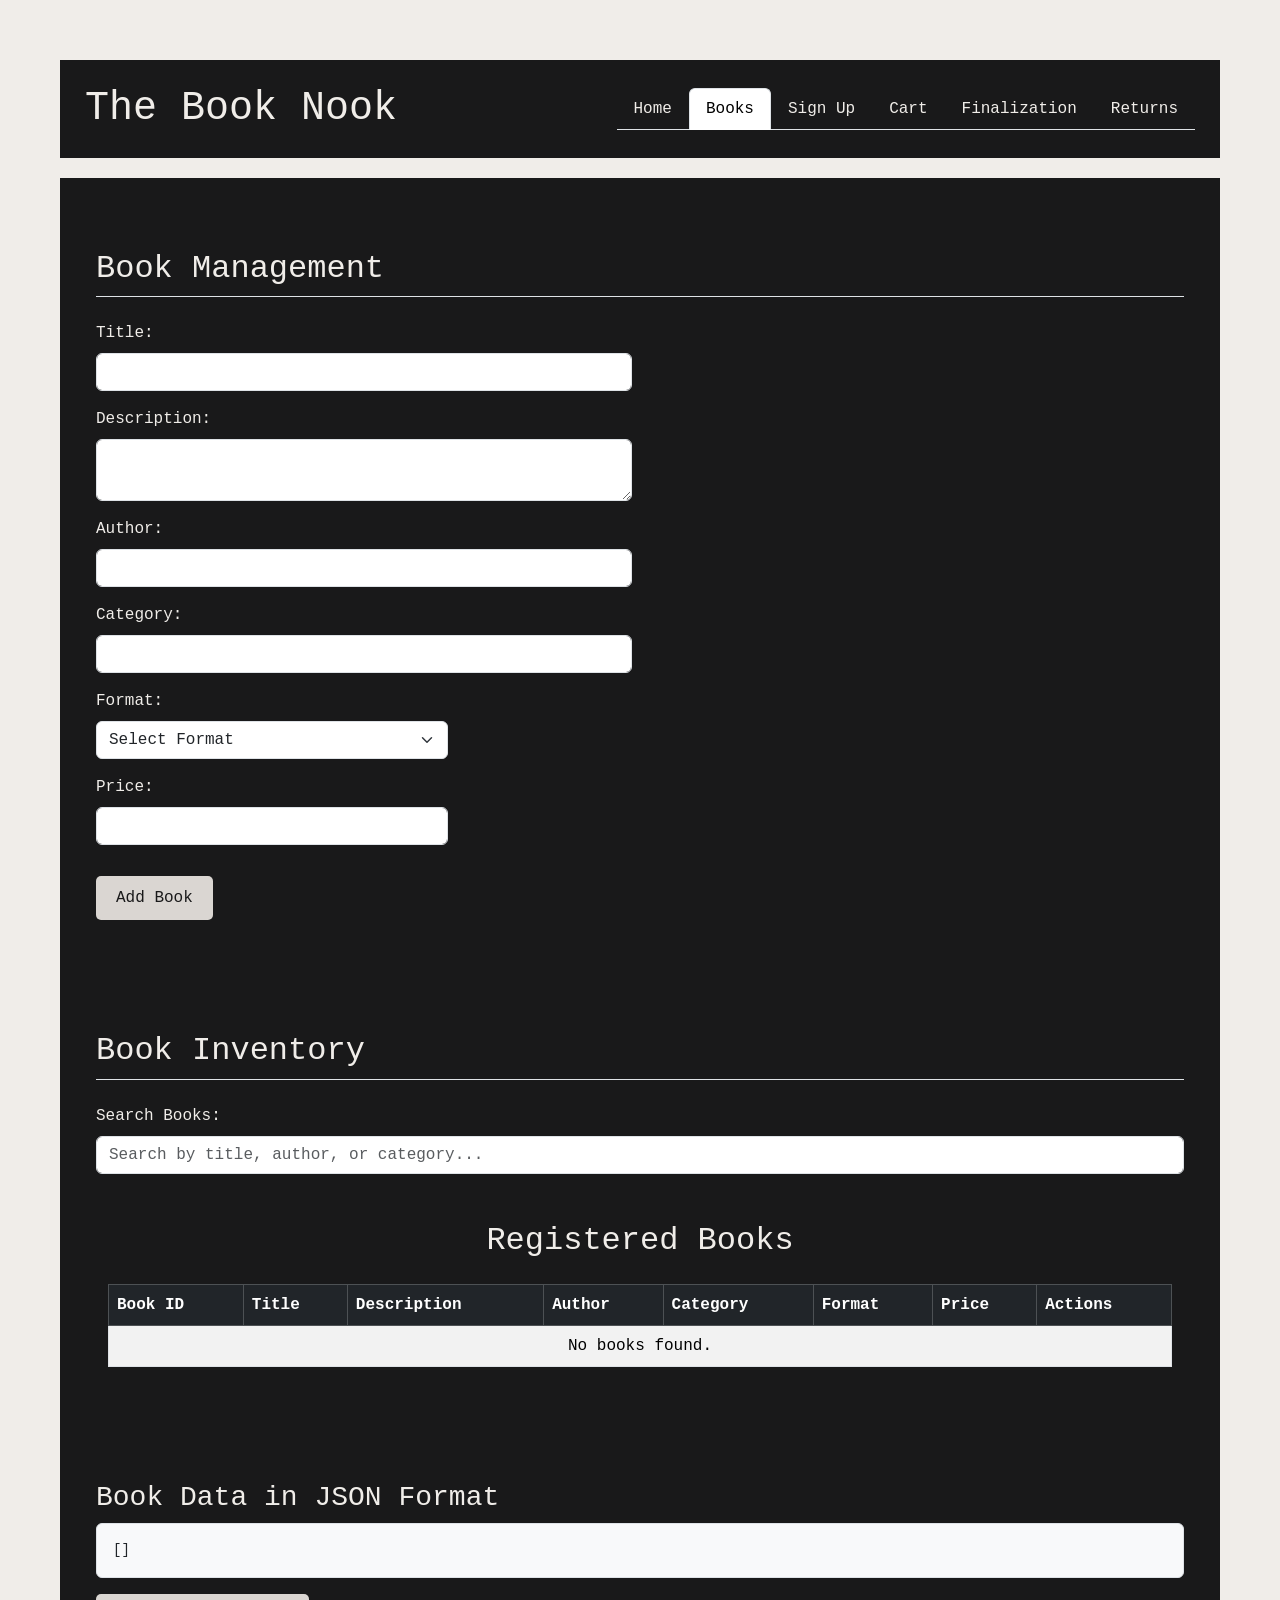
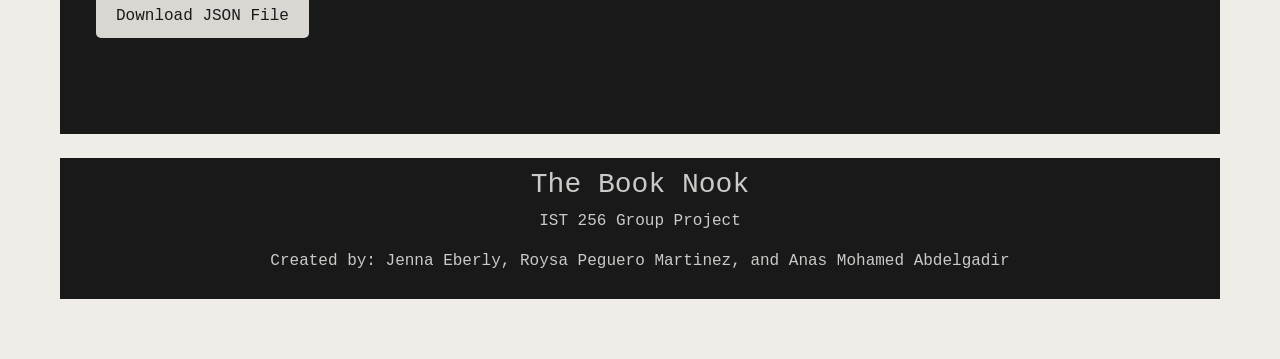
==== commit 548a83fe: "Rename 'Billing' link to 'Finalization'" ====
--- a/books.html
+++ b/books.html
@@ -35,7 +35,7 @@
           <a class="nav-link" href="cart.html">Cart</a>
         </li>
         <li class="nav-item">
-          <a class="nav-link" href="finalize.html">Billing</a>
+          <a class="nav-link" href="finalize.html">Finalization</a>
         </li>
         <li class="nav-item">
           <a class="nav-link" href="returns.html">Returns</a>
@@ -138,4 +138,3 @@
   </footer>
 </body>
 </html>
-
--- a/index.css
+++ b/index.css
@@ -222,3 +222,113 @@
   color: #f0ede9;
 }
 
+/* Returns Page */
+
+.return-search {
+  background-color: #29292b;
+  color: #f0ede9;
+  border: 1px solid #555;
+}
+
+.return-search .form-control {
+  background-color: #f0ede9;
+  color: #19191a;
+  border: 1px solid #aaa;
+}
+
+.return-search .form-control:focus {
+  border-color: #777;
+  box-shadow: 0 0 5px #aaa;
+}
+
+.return-product {
+  background-color: #19191a;
+  color: #f0ede9;
+  border: 1px solid #555;
+}
+
+.return-product p {
+  color: #cccac7;
+}
+
+.return-cover {
+  width: 120px;
+  height: 165px;
+  object-fit: cover;
+  border-radius: 5px;
+}
+
+#returnForm {
+  background-color: #29292b;
+  color: #f0ede9;
+  padding: 30px;
+  border-radius: 8px;
+}
+
+#returnForm .form-control,
+#returnForm .form-select {
+  background-color: #f0ede9;
+  color: #19191a;
+  border: 1px solid #aaa;
+}
+
+#returnForm .form-control:focus,
+#returnForm .form-select:focus {
+  border-color: #777;
+  box-shadow: 0 0 5px #aaa;
+}
+
+#returnForm .form-check-input {
+  cursor: pointer;
+}
+
+#returnMessage {
+  color: #f0ede9;
+}
+
+#searchMessage {
+  color: #f0ede9;
+}
+
+/* Selected Return Product */
+
+.selected-product {
+  background-color: #19191a;
+  color: #f0ede9;
+  border: 1px solid #555;
+  min-height: 55px;
+}
+
+.selected-product p {
+  color: #cccac7;
+}
+
+/* Added Responsive Style, mostly for return form, will be expanded */
+
+
+@media (max-width: 768px) {
+
+  body {
+    margin: 10px;
+    padding: 10px;
+  }
+
+  nav {
+    flex-direction: column;
+    gap: 15px;
+  }
+
+  nav .nav {
+    justify-content: center;
+    flex-wrap: wrap;
+  }
+
+  #returnForm {
+    padding: 20px;
+  }
+
+  .return-cover {
+    margin-bottom: 15px;
+  }
+
+}
